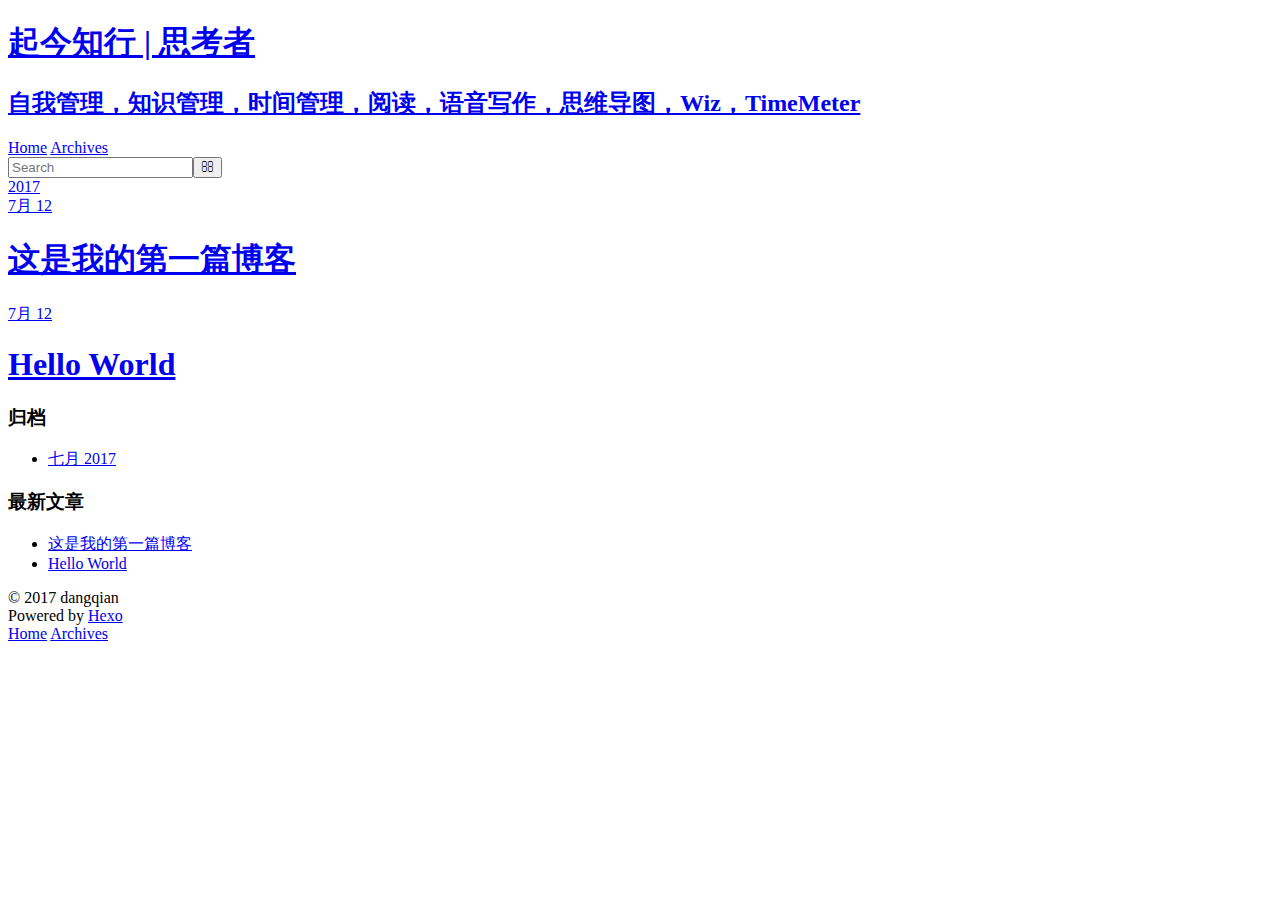
==== archives/index.html @ 44bcb5d8 "Site updated: 2017-07-12 21:27:58" ====
<!DOCTYPE html>
<html>
<head>
  <meta charset="utf-8">
  
  <title>归档 | 起今知行 | 思考者</title>
  <meta name="viewport" content="width=device-width, initial-scale=1, maximum-scale=1">
  <meta name="description" content="知识管理，时间管理，自我管理，阅读，语音写作，思维导图，Wiz，TimeMeter">
<meta property="og:type" content="website">
<meta property="og:title" content="起今知行 | 思考者">
<meta property="og:url" content="http://yoursite.com/archives/index.html">
<meta property="og:site_name" content="起今知行 | 思考者">
<meta property="og:description" content="知识管理，时间管理，自我管理，阅读，语音写作，思维导图，Wiz，TimeMeter">
<meta name="twitter:card" content="summary">
<meta name="twitter:title" content="起今知行 | 思考者">
<meta name="twitter:description" content="知识管理，时间管理，自我管理，阅读，语音写作，思维导图，Wiz，TimeMeter">
  
    <link rel="alternate" href="/atom.xml" title="起今知行 | 思考者" type="application/atom+xml">
  
  
    <link rel="icon" href="/favicon.png">
  
  
    <link href="//fonts.googleapis.com/css?family=Source+Code+Pro" rel="stylesheet" type="text/css">
  
  <link rel="stylesheet" href="/css/style.css">
  

</head>

<body>
  <div id="container">
    <div id="wrap">
      <header id="header">
  <div id="banner"></div>
  <div id="header-outer" class="outer">
    <div id="header-title" class="inner">
      <h1 id="logo-wrap">
        <a href="/" id="logo">起今知行 | 思考者</a>
      </h1>
      
        <h2 id="subtitle-wrap">
          <a href="/" id="subtitle">自我管理，知识管理，时间管理，阅读，语音写作，思维导图，Wiz，TimeMeter</a>
        </h2>
      
    </div>
    <div id="header-inner" class="inner">
      <nav id="main-nav">
        <a id="main-nav-toggle" class="nav-icon"></a>
        
          <a class="main-nav-link" href="/">Home</a>
        
          <a class="main-nav-link" href="/archives">Archives</a>
        
      </nav>
      <nav id="sub-nav">
        
          <a id="nav-rss-link" class="nav-icon" href="/atom.xml" title="RSS Feed"></a>
        
        <a id="nav-search-btn" class="nav-icon" title="搜索"></a>
      </nav>
      <div id="search-form-wrap">
        <form action="//google.com/search" method="get" accept-charset="UTF-8" class="search-form"><input type="search" name="q" class="search-form-input" placeholder="Search"><button type="submit" class="search-form-submit">&#xF002;</button><input type="hidden" name="sitesearch" value="http://yoursite.com"></form>
      </div>
    </div>
  </div>
</header>
      <div class="outer">
        <section id="main">
  
  
    
    
      
      
      <section class="archives-wrap">
        <div class="archive-year-wrap">
          <a href="/archives/2017" class="archive-year">2017</a>
        </div>
        <div class="archives">
    
    <article class="archive-article archive-type-post">
  <div class="archive-article-inner">
    <header class="archive-article-header">
      <a href="/2017/07/12/这是我的第一篇博客/" class="archive-article-date">
  <time datetime="2017-07-12T13:22:30.000Z" itemprop="datePublished">7月 12</time>
</a>
      
  
    <h1 itemprop="name">
      <a class="archive-article-title" href="/2017/07/12/这是我的第一篇博客/">这是我的第一篇博客</a>
    </h1>
  

    </header>
  </div>
</article>
  
    
    
    <article class="archive-article archive-type-post">
  <div class="archive-article-inner">
    <header class="archive-article-header">
      <a href="/2017/07/12/hello-world/" class="archive-article-date">
  <time datetime="2017-07-12T13:07:52.000Z" itemprop="datePublished">7月 12</time>
</a>
      
  
    <h1 itemprop="name">
      <a class="archive-article-title" href="/2017/07/12/hello-world/">Hello World</a>
    </h1>
  

    </header>
  </div>
</article>
  
  
    </div></section>
  

</section>
        
          <aside id="sidebar">
  
    

  
    

  
    
  
    
  <div class="widget-wrap">
    <h3 class="widget-title">归档</h3>
    <div class="widget">
      <ul class="archive-list"><li class="archive-list-item"><a class="archive-list-link" href="/archives/2017/07/">七月 2017</a></li></ul>
    </div>
  </div>


  
    
  <div class="widget-wrap">
    <h3 class="widget-title">最新文章</h3>
    <div class="widget">
      <ul>
        
          <li>
            <a href="/2017/07/12/这是我的第一篇博客/">这是我的第一篇博客</a>
          </li>
        
          <li>
            <a href="/2017/07/12/hello-world/">Hello World</a>
          </li>
        
      </ul>
    </div>
  </div>

  
</aside>
        
      </div>
      <footer id="footer">
  
  <div class="outer">
    <div id="footer-info" class="inner">
      &copy; 2017 dangqian<br>
      Powered by <a href="http://hexo.io/" target="_blank">Hexo</a>
    </div>
  </div>
</footer>
    </div>
    <nav id="mobile-nav">
  
    <a href="/" class="mobile-nav-link">Home</a>
  
    <a href="/archives" class="mobile-nav-link">Archives</a>
  
</nav>
    

<script src="//ajax.googleapis.com/ajax/libs/jquery/2.0.3/jquery.min.js"></script>


  <link rel="stylesheet" href="/fancybox/jquery.fancybox.css">
  <script src="/fancybox/jquery.fancybox.pack.js"></script>


<script src="/js/script.js"></script>

  </div>
</body>
</html>
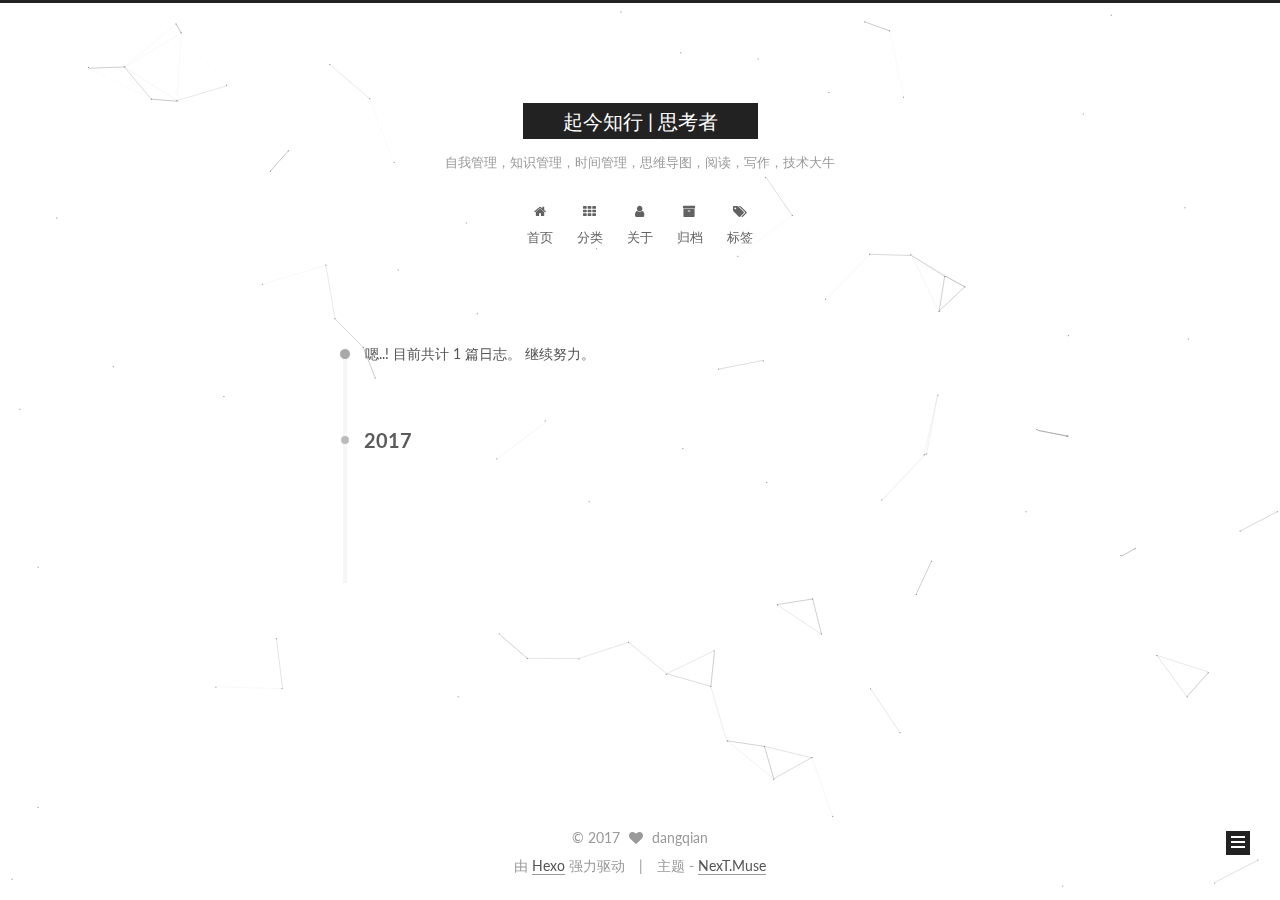
==== commit ce9cff45: "Site updated: 2017-07-12 22:59:02" ====
--- a/archives/index.html
+++ b/archives/index.html
@@ -1,196 +1,583 @@
-<!DOCTYPE html>
-<html>
+<!doctype html>
+
+
+
+  
+
+
+<html class="theme-next muse use-motion" lang="zh-Hans">
 <head>
-  <meta charset="utf-8">
-  
-  <title>归档 | 起今知行 | 思考者</title>
-  <meta name="viewport" content="width=device-width, initial-scale=1, maximum-scale=1">
-  <meta name="description" content="知识管理，时间管理，自我管理，阅读，语音写作，思维导图，Wiz，TimeMeter">
+  <meta charset="UTF-8"/>
+<meta http-equiv="X-UA-Compatible" content="IE=edge" />
+<meta name="viewport" content="width=device-width, initial-scale=1, maximum-scale=1"/>
+
+
+
+
+
+
+
+
+
+<meta http-equiv="Cache-Control" content="no-transform" />
+<meta http-equiv="Cache-Control" content="no-siteapp" />
+
+
+
+
+
+
+
+
+
+
+
+
+
+
+
+  
+  
+  <link href="/lib/fancybox/source/jquery.fancybox.css?v=2.1.5" rel="stylesheet" type="text/css" />
+
+
+
+
+  
+  
+  
+  
+
+  
+    
+    
+  
+
+  
+
+  
+
+  
+
+  
+
+  
+    
+    
+    <link href="//fonts.googleapis.com/css?family=Lato:300,300italic,400,400italic,700,700italic&subset=latin,latin-ext" rel="stylesheet" type="text/css">
+  
+
+
+
+
+
+
+<link href="/lib/font-awesome/css/font-awesome.min.css?v=4.6.2" rel="stylesheet" type="text/css" />
+
+<link href="/css/main.css?v=5.1.1" rel="stylesheet" type="text/css" />
+
+
+  <meta name="keywords" content="Hexo, NexT" />
+
+
+
+
+
+
+
+
+  <link rel="shortcut icon" type="image/x-icon" href="/favicon.ico?v=5.1.1" />
+
+
+
+
+
+
 <meta property="og:type" content="website">
 <meta property="og:title" content="起今知行 | 思考者">
 <meta property="og:url" content="http://yoursite.com/archives/index.html">
 <meta property="og:site_name" content="起今知行 | 思考者">
-<meta property="og:description" content="知识管理，时间管理，自我管理，阅读，语音写作，思维导图，Wiz，TimeMeter">
 <meta name="twitter:card" content="summary">
 <meta name="twitter:title" content="起今知行 | 思考者">
-<meta name="twitter:description" content="知识管理，时间管理，自我管理，阅读，语音写作，思维导图，Wiz，TimeMeter">
-  
-    <link rel="alternate" href="/atom.xml" title="起今知行 | 思考者" type="application/atom+xml">
-  
-  
-    <link rel="icon" href="/favicon.png">
-  
-  
-    <link href="//fonts.googleapis.com/css?family=Source+Code+Pro" rel="stylesheet" type="text/css">
-  
-  <link rel="stylesheet" href="/css/style.css">
-  
+
+
+
+<script type="text/javascript" id="hexo.configurations">
+  var NexT = window.NexT || {};
+  var CONFIG = {
+    root: '/',
+    scheme: 'Muse',
+    sidebar: {"position":"left","display":"hide","offset":12,"offset_float":0,"b2t":false,"scrollpercent":false,"onmobile":false},
+    fancybox: true,
+    motion: true,
+    duoshuo: {
+      userId: '0',
+      author: '博主'
+    },
+    algolia: {
+      applicationID: '',
+      apiKey: '',
+      indexName: '',
+      hits: {"per_page":10},
+      labels: {"input_placeholder":"Search for Posts","hits_empty":"We didn't find any results for the search: ${query}","hits_stats":"${hits} results found in ${time} ms"}
+    }
+  };
+</script>
+
+
+
+  <link rel="canonical" href="http://yoursite.com/archives/"/>
+
+
+
+
+
+  <title>归档 | 起今知行 | 思考者</title>
+  
+
+
+
+
+
+
+
+
+
+
+
+
+
 
 </head>
 
-<body>
-  <div id="container">
-    <div id="wrap">
-      <header id="header">
-  <div id="banner"></div>
-  <div id="header-outer" class="outer">
-    <div id="header-title" class="inner">
-      <h1 id="logo-wrap">
-        <a href="/" id="logo">起今知行 | 思考者</a>
-      </h1>
-      
-        <h2 id="subtitle-wrap">
-          <a href="/" id="subtitle">自我管理，知识管理，时间管理，阅读，语音写作，思维导图，Wiz，TimeMeter</a>
-        </h2>
-      
+<body itemscope itemtype="http://schema.org/WebPage" lang="zh-Hans">
+
+  
+  
+    
+  
+
+  <div class="container sidebar-position-left  page-archive  ">
+    <div class="headband"></div>
+
+    <header id="header" class="header" itemscope itemtype="http://schema.org/WPHeader">
+      <div class="header-inner"><div class="site-brand-wrapper">
+  <div class="site-meta ">
+    
+
+    <div class="custom-logo-site-title">
+      <a href="/"  class="brand" rel="start">
+        <span class="logo-line-before"><i></i></span>
+        <span class="site-title">起今知行 | 思考者</span>
+        <span class="logo-line-after"><i></i></span>
+      </a>
     </div>
-    <div id="header-inner" class="inner">
-      <nav id="main-nav">
-        <a id="main-nav-toggle" class="nav-icon"></a>
-        
-          <a class="main-nav-link" href="/">Home</a>
-        
-          <a class="main-nav-link" href="/archives">Archives</a>
-        
-      </nav>
-      <nav id="sub-nav">
-        
-          <a id="nav-rss-link" class="nav-icon" href="/atom.xml" title="RSS Feed"></a>
-        
-        <a id="nav-search-btn" class="nav-icon" title="搜索"></a>
-      </nav>
-      <div id="search-form-wrap">
-        <form action="//google.com/search" method="get" accept-charset="UTF-8" class="search-form"><input type="search" name="q" class="search-form-input" placeholder="Search"><button type="submit" class="search-form-submit">&#xF002;</button><input type="hidden" name="sitesearch" value="http://yoursite.com"></form>
+      
+        <p class="site-subtitle">自我管理，知识管理，时间管理，思维导图，阅读，写作，技术大牛</p>
+      
+  </div>
+
+  <div class="site-nav-toggle">
+    <button>
+      <span class="btn-bar"></span>
+      <span class="btn-bar"></span>
+      <span class="btn-bar"></span>
+    </button>
+  </div>
+</div>
+
+<nav class="site-nav">
+  
+
+  
+    <ul id="menu" class="menu">
+      
+        
+        <li class="menu-item menu-item-home">
+          <a href="/" rel="section">
+            
+              <i class="menu-item-icon fa fa-fw fa-home"></i> <br />
+            
+            首页
+          </a>
+        </li>
+      
+        
+        <li class="menu-item menu-item-categories">
+          <a href="/categories/" rel="section">
+            
+              <i class="menu-item-icon fa fa-fw fa-th"></i> <br />
+            
+            分类
+          </a>
+        </li>
+      
+        
+        <li class="menu-item menu-item-about">
+          <a href="/about/" rel="section">
+            
+              <i class="menu-item-icon fa fa-fw fa-user"></i> <br />
+            
+            关于
+          </a>
+        </li>
+      
+        
+        <li class="menu-item menu-item-archives">
+          <a href="/archives/" rel="section">
+            
+              <i class="menu-item-icon fa fa-fw fa-archive"></i> <br />
+            
+            归档
+          </a>
+        </li>
+      
+        
+        <li class="menu-item menu-item-tags">
+          <a href="/tags/" rel="section">
+            
+              <i class="menu-item-icon fa fa-fw fa-tags"></i> <br />
+            
+            标签
+          </a>
+        </li>
+      
+
+      
+    </ul>
+  
+
+  
+</nav>
+
+
+
+ </div>
+    </header>
+
+    <main id="main" class="main">
+      <div class="main-inner">
+        <div class="content-wrap">
+          <div id="content" class="content">
+            
+
+  <section id="posts" class="posts-collapse">
+    <span class="archive-move-on"></span>
+
+    <span class="archive-page-counter">
+      
+      
+      
+        
+      
+      嗯..! 目前共计 1 篇日志。 继续努力。
+    </span>
+
+    
+
+      
+      
+      
+
+      
+        
+        <div class="collection-title">
+          <h2 class="archive-year motion-element" id="archive-year-2017">2017</h2>
+        </div>
+      
+      
+
+      
+
+  <article class="post post-type-normal" itemscope itemtype="http://schema.org/Article">
+    <header class="post-header">
+
+      <h2 class="post-title">
+        
+            <a class="post-title-link" href="/2017/07/12/这是我的第一篇博客/" itemprop="url">
+              
+                <span itemprop="name">这是我的第一篇博客</span>
+              
+            </a>
+        
+      </h2>
+
+      <div class="post-meta">
+        <time class="post-time" itemprop="dateCreated"
+              datetime="2017-07-12T21:22:30+08:00"
+              content="2017-07-12" >
+          07-12
+        </time>
       </div>
+
+    </header>
+  </article>
+
+
+
+    
+
+  </section>
+
+  
+
+
+
+          </div>
+          
+
+
+          
+
+        </div>
+        
+          
+  
+  <div class="sidebar-toggle">
+    <div class="sidebar-toggle-line-wrap">
+      <span class="sidebar-toggle-line sidebar-toggle-line-first"></span>
+      <span class="sidebar-toggle-line sidebar-toggle-line-middle"></span>
+      <span class="sidebar-toggle-line sidebar-toggle-line-last"></span>
     </div>
   </div>
-</header>
-      <div class="outer">
-        <section id="main">
-  
-  
-    
-    
-      
-      
-      <section class="archives-wrap">
-        <div class="archive-year-wrap">
-          <a href="/archives/2017" class="archive-year">2017</a>
+
+  <aside id="sidebar" class="sidebar">
+    
+    <div class="sidebar-inner">
+
+      
+
+      
+
+      <section class="site-overview sidebar-panel sidebar-panel-active">
+        <div class="site-author motion-element" itemprop="author" itemscope itemtype="http://schema.org/Person">
+          <img class="site-author-image" itemprop="image"
+               src="/images/avatar.gif"
+               alt="dangqian" />
+          <p class="site-author-name" itemprop="name">dangqian</p>
+           
+              <p class="site-description motion-element" itemprop="description"></p>
+          
         </div>
-        <div class="archives">
-    
-    <article class="archive-article archive-type-post">
-  <div class="archive-article-inner">
-    <header class="archive-article-header">
-      <a href="/2017/07/12/这是我的第一篇博客/" class="archive-article-date">
-  <time datetime="2017-07-12T13:22:30.000Z" itemprop="datePublished">7月 12</time>
-</a>
-      
-  
-    <h1 itemprop="name">
-      <a class="archive-article-title" href="/2017/07/12/这是我的第一篇博客/">这是我的第一篇博客</a>
-    </h1>
-  
-
-    </header>
+        <nav class="site-state motion-element">
+
+          
+            <div class="site-state-item site-state-posts">
+              <a href="/archives/">
+                <span class="site-state-item-count">1</span>
+                <span class="site-state-item-name">日志</span>
+              </a>
+            </div>
+          
+
+          
+            
+            
+            <div class="site-state-item site-state-categories">
+              <a href="/categories/index.html">
+                <span class="site-state-item-count">1</span>
+                <span class="site-state-item-name">分类</span>
+              </a>
+            </div>
+          
+
+          
+
+        </nav>
+
+        
+
+        <div class="links-of-author motion-element">
+          
+        </div>
+
+        
+        
+
+        
+        
+
+        
+
+
+      </section>
+
+      
+
+      
+
+    </div>
+  </aside>
+
+
+        
+      </div>
+    </main>
+
+    <footer id="footer" class="footer">
+      <div class="footer-inner">
+        <div class="copyright" >
+  
+  &copy; 
+  <span itemprop="copyrightYear">2017</span>
+  <span class="with-love">
+    <i class="fa fa-heart"></i>
+  </span>
+  <span class="author" itemprop="copyrightHolder">dangqian</span>
+</div>
+
+
+<div class="powered-by">
+  由 <a class="theme-link" href="https://hexo.io">Hexo</a> 强力驱动
+</div>
+
+<div class="theme-info">
+  主题 -
+  <a class="theme-link" href="https://github.com/iissnan/hexo-theme-next">
+    NexT.Muse
+  </a>
+</div>
+
+
+        
+
+        
+      </div>
+    </footer>
+
+    
+      <div class="back-to-top">
+        <i class="fa fa-arrow-up"></i>
+        
+      </div>
+    
+
   </div>
-</article>
-  
-    
-    
-    <article class="archive-article archive-type-post">
-  <div class="archive-article-inner">
-    <header class="archive-article-header">
-      <a href="/2017/07/12/hello-world/" class="archive-article-date">
-  <time datetime="2017-07-12T13:07:52.000Z" itemprop="datePublished">7月 12</time>
-</a>
-      
-  
-    <h1 itemprop="name">
-      <a class="archive-article-title" href="/2017/07/12/hello-world/">Hello World</a>
-    </h1>
-  
-
-    </header>
-  </div>
-</article>
-  
-  
-    </div></section>
-  
-
-</section>
-        
-          <aside id="sidebar">
-  
-    
-
-  
-    
-
-  
-    
-  
-    
-  <div class="widget-wrap">
-    <h3 class="widget-title">归档</h3>
-    <div class="widget">
-      <ul class="archive-list"><li class="archive-list-item"><a class="archive-list-link" href="/archives/2017/07/">七月 2017</a></li></ul>
-    </div>
-  </div>
-
-
-  
-    
-  <div class="widget-wrap">
-    <h3 class="widget-title">最新文章</h3>
-    <div class="widget">
-      <ul>
-        
-          <li>
-            <a href="/2017/07/12/这是我的第一篇博客/">这是我的第一篇博客</a>
-          </li>
-        
-          <li>
-            <a href="/2017/07/12/hello-world/">Hello World</a>
-          </li>
-        
-      </ul>
-    </div>
-  </div>
-
-  
-</aside>
-        
-      </div>
-      <footer id="footer">
-  
-  <div class="outer">
-    <div id="footer-info" class="inner">
-      &copy; 2017 dangqian<br>
-      Powered by <a href="http://hexo.io/" target="_blank">Hexo</a>
-    </div>
-  </div>
-</footer>
-    </div>
-    <nav id="mobile-nav">
-  
-    <a href="/" class="mobile-nav-link">Home</a>
-  
-    <a href="/archives" class="mobile-nav-link">Archives</a>
-  
-</nav>
-    
-
-<script src="//ajax.googleapis.com/ajax/libs/jquery/2.0.3/jquery.min.js"></script>
-
-
-  <link rel="stylesheet" href="/fancybox/jquery.fancybox.css">
-  <script src="/fancybox/jquery.fancybox.pack.js"></script>
-
-
-<script src="/js/script.js"></script>
-
-  </div>
+
+  
+
+<script type="text/javascript">
+  if (Object.prototype.toString.call(window.Promise) !== '[object Function]') {
+    window.Promise = null;
+  }
+</script>
+
+
+
+
+
+
+
+
+
+  
+
+
+  
+
+
+
+
+
+
+
+
+
+
+
+  
+  <script type="text/javascript" src="/lib/jquery/index.js?v=2.1.3"></script>
+
+  
+  <script type="text/javascript" src="/lib/fastclick/lib/fastclick.min.js?v=1.0.6"></script>
+
+  
+  <script type="text/javascript" src="/lib/jquery_lazyload/jquery.lazyload.js?v=1.9.7"></script>
+
+  
+  <script type="text/javascript" src="/lib/velocity/velocity.min.js?v=1.2.1"></script>
+
+  
+  <script type="text/javascript" src="/lib/velocity/velocity.ui.min.js?v=1.2.1"></script>
+
+  
+  <script type="text/javascript" src="/lib/fancybox/source/jquery.fancybox.pack.js?v=2.1.5"></script>
+
+  
+  <script type="text/javascript" src="/lib/canvas-nest/canvas-nest.min.js"></script>
+
+
+  
+
+
+  <script type="text/javascript" src="/js/src/utils.js?v=5.1.1"></script>
+
+  <script type="text/javascript" src="/js/src/motion.js?v=5.1.1"></script>
+
+
+
+  
+  
+
+  
+  
+    <script type="text/javascript" id="motion.page.archive">
+      $('.archive-year').velocity('transition.slideLeftIn');
+    </script>
+  
+
+
+  
+
+
+  <script type="text/javascript" src="/js/src/bootstrap.js?v=5.1.1"></script>
+
+
+
+  
+
+
+  
+
+
+
+
+	
+
+
+
+
+
+  
+
+
+
+
+
+  
+
+
+
+
+
+
+  
+
+
+
+
+
+  
+
+  
+
+  
+
+  
+
+  
+
+  
+
 </body>
-</html>+</html>
--- a/css/main.css
+++ b/css/main.css
@@ -0,0 +1,2518 @@
+/* normalize.css v3.0.2 | MIT License | git.io/normalize */
+html {
+  font-family: sans-serif; /* 1 */
+  -ms-text-size-adjust: 100%; /* 2 */
+  -webkit-text-size-adjust: 100%; /* 2 */
+}
+body {
+  margin: 0;
+}
+article,
+aside,
+details,
+figcaption,
+figure,
+footer,
+header,
+hgroup,
+main,
+menu,
+nav,
+section,
+summary {
+  display: block;
+}
+audio,
+canvas,
+progress,
+video {
+  display: inline-block; /* 1 */
+  vertical-align: baseline; /* 2 */
+}
+audio:not([controls]) {
+  display: none;
+  height: 0;
+}
+[hidden],
+template {
+  display: none;
+}
+a {
+  background-color: transparent;
+}
+a:active,
+a:hover {
+  outline: 0;
+}
+abbr[title] {
+  border-bottom: 1px dotted;
+}
+b,
+strong {
+  font-weight: bold;
+}
+dfn {
+  font-style: italic;
+}
+h1 {
+  font-size: 2em;
+  margin: 0.67em 0;
+}
+mark {
+  background: #ff0;
+  color: #000;
+}
+small {
+  font-size: 80%;
+}
+sub,
+sup {
+  font-size: 75%;
+  line-height: 0;
+  position: relative;
+  vertical-align: baseline;
+}
+sup {
+  top: -0.5em;
+}
+sub {
+  bottom: -0.25em;
+}
+img {
+  border: 0;
+}
+svg:not(:root) {
+  overflow: hidden;
+}
+figure {
+  margin: 1em 40px;
+}
+hr {
+  -moz-box-sizing: content-box;
+  box-sizing: content-box;
+  height: 0;
+}
+pre {
+  overflow: auto;
+}
+code,
+kbd,
+pre,
+samp {
+  font-family: monospace, monospace;
+  font-size: 1em;
+}
+button,
+input,
+optgroup,
+select,
+textarea {
+  color: inherit; /* 1 */
+  font: inherit; /* 2 */
+  margin: 0; /* 3 */
+}
+button {
+  overflow: visible;
+}
+button,
+select {
+  text-transform: none;
+}
+button,
+html input[type="button"],
+input[type="reset"],
+input[type="submit"] {
+  -webkit-appearance: button; /* 2 */
+  cursor: pointer; /* 3 */
+}
+button[disabled],
+html input[disabled] {
+  cursor: default;
+}
+button::-moz-focus-inner,
+input::-moz-focus-inner {
+  border: 0;
+  padding: 0;
+}
+input {
+  line-height: normal;
+}
+input[type="checkbox"],
+input[type="radio"] {
+  box-sizing: border-box; /* 1 */
+  padding: 0; /* 2 */
+}
+input[type="number"]::-webkit-inner-spin-button,
+input[type="number"]::-webkit-outer-spin-button {
+  height: auto;
+}
+input[type="search"] {
+  -webkit-appearance: textfield; /* 1 */
+  -moz-box-sizing: content-box;
+  -webkit-box-sizing: content-box; /* 2 */
+  box-sizing: content-box;
+}
+input[type="search"]::-webkit-search-cancel-button,
+input[type="search"]::-webkit-search-decoration {
+  -webkit-appearance: none;
+}
+fieldset {
+  border: 1px solid #c0c0c0;
+  margin: 0 2px;
+  padding: 0.35em 0.625em 0.75em;
+}
+legend {
+  border: 0; /* 1 */
+  padding: 0; /* 2 */
+}
+textarea {
+  overflow: auto;
+}
+optgroup {
+  font-weight: bold;
+}
+table {
+  border-collapse: collapse;
+  border-spacing: 0;
+}
+td,
+th {
+  padding: 0;
+}
+::selection {
+  background: #262a30;
+  color: #fff;
+}
+body {
+  position: relative;
+  font-family: 'Lato', "PingFang SC", "Microsoft YaHei", sans-serif;
+  font-size: 14px;
+  line-height: 2;
+  color: #555;
+  background: #fff;
+}
+@media (max-width: 767px) {
+  body {
+    padding-right: 0 !important;
+  }
+}
+@media (min-width: 768px) and (max-width: 991px) {
+  body {
+    padding-right: 0 !important;
+  }
+}
+@media (min-width: 1600px) {
+  body {
+    font-size: 16px;
+  }
+}
+h1,
+h2,
+h3,
+h4,
+h5,
+h6 {
+  margin: 0;
+  padding: 0;
+  font-weight: bold;
+  line-height: 1.5;
+  font-family: 'Lato', "PingFang SC", "Microsoft YaHei", sans-serif;
+}
+h2,
+h3,
+h4,
+h5,
+h6 {
+  margin: 20px 0 15px;
+}
+h1 {
+  font-size: 22px;
+}
+@media (max-width: 767px) {
+  h1 {
+    font-size: 18px;
+  }
+}
+h2 {
+  font-size: 20px;
+}
+@media (max-width: 767px) {
+  h2 {
+    font-size: 16px;
+  }
+}
+h3 {
+  font-size: 18px;
+}
+@media (max-width: 767px) {
+  h3 {
+    font-size: 14px;
+  }
+}
+h4 {
+  font-size: 16px;
+}
+@media (max-width: 767px) {
+  h4 {
+    font-size: 12px;
+  }
+}
+h5 {
+  font-size: 14px;
+}
+@media (max-width: 767px) {
+  h5 {
+    font-size: 10px;
+  }
+}
+h6 {
+  font-size: 12px;
+}
+@media (max-width: 767px) {
+  h6 {
+    font-size: 8px;
+  }
+}
+p {
+  margin: 0 0 25px 0;
+}
+a {
+  color: #555;
+  text-decoration: none;
+  border-bottom: 1px solid #999;
+  word-wrap: break-word;
+}
+a:hover {
+  color: #222;
+  border-bottom-color: #222;
+}
+blockquote {
+  margin: 0;
+  padding: 0;
+}
+img {
+  display: block;
+  margin: auto;
+  max-width: 100%;
+  height: auto;
+}
+hr {
+  margin: 40px 0;
+  height: 3px;
+  border: none;
+  background-color: #ddd;
+  background-image: repeating-linear-gradient(-45deg, #fff, #fff 4px, transparent 4px, transparent 8px);
+}
+blockquote {
+  padding: 0 15px;
+  color: #666;
+  border-left: 4px solid #ddd;
+}
+blockquote cite::before {
+  content: "-";
+  padding: 0 5px;
+}
+dt {
+  font-weight: 700;
+}
+dd {
+  margin: 0;
+  padding: 0;
+}
+.text-left {
+  text-align: left;
+}
+.text-center {
+  text-align: center;
+}
+.text-right {
+  text-align: right;
+}
+.text-justify {
+  text-align: justify;
+}
+.text-nowrap {
+  white-space: nowrap;
+}
+.text-lowercase {
+  text-transform: lowercase;
+}
+.text-uppercase {
+  text-transform: uppercase;
+}
+.text-capitalize {
+  text-transform: capitalize;
+}
+.center-block {
+  display: block;
+  margin-left: auto;
+  margin-right: auto;
+}
+.clearfix:before,
+.clearfix:after {
+  content: " ";
+  display: table;
+}
+.clearfix:after {
+  clear: both;
+}
+.pullquote {
+  width: 45%;
+}
+.pullquote.left {
+  float: left;
+  margin-left: 5px;
+  margin-right: 10px;
+}
+.pullquote.right {
+  float: right;
+  margin-left: 10px;
+  margin-right: 5px;
+}
+.affix.affix.affix {
+  position: fixed;
+}
+.translation {
+  margin-top: -20px;
+  font-size: 14px;
+  color: #999;
+}
+.scrollbar-measure {
+  width: 100px;
+  height: 100px;
+  overflow: scroll;
+  position: absolute;
+  top: -9999px;
+}
+.use-motion .motion-element {
+  opacity: 0;
+}
+table {
+  margin: 20px 0;
+  width: 100%;
+  border-collapse: collapse;
+  border-spacing: 0;
+  border: 1px solid #ddd;
+  font-size: 14px;
+  table-layout: fixed;
+  word-wrap: break-all;
+}
+table>tbody>tr:nth-of-type(odd) {
+  background-color: #f9f9f9;
+}
+table>tbody>tr:hover {
+  background-color: #f5f5f5;
+}
+caption,
+th,
+td {
+  padding: 8px;
+  text-align: left;
+  vertical-align: middle;
+  font-weight: normal;
+}
+th,
+td {
+  border-bottom: 3px solid #ddd;
+  border-right: 1px solid #eee;
+}
+th {
+  padding-bottom: 10px;
+  font-weight: 700;
+}
+td {
+  border-bottom-width: 1px;
+}
+html,
+body {
+  height: 100%;
+}
+.container {
+  position: relative;
+  min-height: 100%;
+}
+.header-inner {
+  margin: 0 auto;
+  padding: 100px 0 70px;
+  width: 700px;
+}
+@media (min-width: 1600px) {
+  .container .header-inner {
+    width: 900px;
+  }
+}
+.main {
+  padding-bottom: 150px;
+}
+.main-inner {
+  margin: 0 auto;
+  width: 700px;
+}
+@media (min-width: 1600px) {
+  .container .main-inner {
+    width: 900px;
+  }
+}
+.footer {
+  position: absolute;
+  left: 0;
+  bottom: 0;
+  width: 100%;
+  min-height: 50px;
+}
+.footer-inner {
+  box-sizing: border-box;
+  margin: 20px auto;
+  width: 700px;
+}
+@media (min-width: 1600px) {
+  .container .footer-inner {
+    width: 900px;
+  }
+}
+pre,
+.highlight {
+  overflow: auto;
+  margin: 20px 0;
+  padding: 0;
+  font-size: 13px;
+  color: #4d4d4c;
+  background: #f7f7f7;
+  line-height: 1.6;
+}
+pre,
+code {
+  font-family: consolas, Menlo, "PingFang SC", "Microsoft YaHei", monospace;
+}
+code {
+  padding: 2px 4px;
+  word-wrap: break-word;
+  color: #555;
+  background: #eee;
+  border-radius: 3px;
+  font-size: 13px;
+}
+pre code {
+  padding: 0;
+  color: #4d4d4c;
+  background: none;
+  text-shadow: none;
+}
+.highlight {
+  border-radius: 1px;
+}
+.highlight pre {
+  border: none;
+  margin: 0;
+  padding: 10px 0;
+}
+.highlight table {
+  margin: 0;
+  width: auto;
+  border: none;
+}
+.highlight td {
+  border: none;
+  padding: 0;
+}
+.highlight figcaption {
+  font-size: 1em;
+  color: #4d4d4c;
+  line-height: 1em;
+  margin-bottom: 1em;
+}
+.highlight figcaption:before,
+.highlight figcaption:after {
+  content: " ";
+  display: table;
+}
+.highlight figcaption:after {
+  clear: both;
+}
+.highlight figcaption a {
+  float: right;
+  color: #4d4d4c;
+}
+.highlight figcaption a:hover {
+  border-bottom-color: #4d4d4c;
+}
+.highlight .gutter pre {
+  padding-left: 10px;
+  padding-right: 10px;
+  color: #869194;
+  text-align: right;
+  background-color: #eff2f3;
+}
+.highlight .code pre {
+  width: 100%;
+  padding-left: 10px;
+  padding-right: 10px;
+  background-color: #f7f7f7;
+}
+.highlight .line {
+  height: 20px;
+}
+.gutter {
+  -webkit-user-select: none;
+  -moz-user-select: none;
+  -ms-user-select: none;
+  user-select: none;
+}
+.gist table {
+  width: auto;
+}
+.gist table td {
+  border: none;
+}
+pre .deletion {
+  background: #fdd;
+}
+pre .addition {
+  background: #dfd;
+}
+pre .meta {
+  color: #8959a8;
+}
+pre .comment {
+  color: #8e908c;
+}
+pre .variable,
+pre .attribute,
+pre .tag,
+pre .regexp,
+pre .ruby .constant,
+pre .xml .tag .title,
+pre .xml .pi,
+pre .xml .doctype,
+pre .html .doctype,
+pre .css .id,
+pre .css .class,
+pre .css .pseudo {
+  color: #c82829;
+}
+pre .number,
+pre .preprocessor,
+pre .built_in,
+pre .literal,
+pre .params,
+pre .constant,
+pre .command {
+  color: #f5871f;
+}
+pre .ruby .class .title,
+pre .css .rules .attribute,
+pre .string,
+pre .value,
+pre .inheritance,
+pre .header,
+pre .ruby .symbol,
+pre .xml .cdata,
+pre .special,
+pre .number,
+pre .formula {
+  color: #718c00;
+}
+pre .title,
+pre .css .hexcolor {
+  color: #3e999f;
+}
+pre .function,
+pre .python .decorator,
+pre .python .title,
+pre .ruby .function .title,
+pre .ruby .title .keyword,
+pre .perl .sub,
+pre .javascript .title,
+pre .coffeescript .title {
+  color: #4271ae;
+}
+pre .keyword,
+pre .javascript .function {
+  color: #8959a8;
+}
+.full-image.full-image.full-image {
+  border: none;
+  max-width: 100%;
+  width: auto;
+  margin: 20px auto;
+}
+@media (min-width: 992px) {
+  .full-image.full-image.full-image {
+    max-width: none;
+    width: 110%;
+    margin: 25px -5%;
+  }
+}
+.blockquote-center,
+.page-home .post-type-quote blockquote,
+.page-post-detail .post-type-quote blockquote {
+  position: relative;
+  margin: 40px 0;
+  padding: 0;
+  border-left: none;
+  text-align: center;
+}
+.blockquote-center::before,
+.page-home .post-type-quote blockquote::before,
+.page-post-detail .post-type-quote blockquote::before,
+.blockquote-center::after,
+.page-home .post-type-quote blockquote::after,
+.page-post-detail .post-type-quote blockquote::after {
+  position: absolute;
+  content: ' ';
+  display: block;
+  width: 100%;
+  height: 24px;
+  opacity: 0.2;
+  background-repeat: no-repeat;
+  background-position: 0 -6px;
+  background-size: 22px 22px;
+}
+.blockquote-center::before,
+.page-home .post-type-quote blockquote::before,
+.page-post-detail .post-type-quote blockquote::before {
+  top: -20px;
+  background-image: url("../images/quote-l.svg");
+  border-top: 1px solid #ccc;
+}
+.blockquote-center::after,
+.page-home .post-type-quote blockquote::after,
+.page-post-detail .post-type-quote blockquote::after {
+  bottom: -20px;
+  background-image: url("../images/quote-r.svg");
+  border-bottom: 1px solid #ccc;
+  background-position: 100% 8px;
+}
+.blockquote-center p,
+.page-home .post-type-quote blockquote p,
+.page-post-detail .post-type-quote blockquote p,
+.blockquote-center div,
+.page-home .post-type-quote blockquote div,
+.page-post-detail .post-type-quote blockquote div {
+  text-align: center;
+}
+.post .post-body .group-picture img {
+  box-sizing: border-box;
+  padding: 0 3px;
+  border: none;
+}
+.post .group-picture-row {
+  overflow: hidden;
+  margin-top: 6px;
+}
+.post .group-picture-row:first-child {
+  margin-top: 0;
+}
+.post .group-picture-column {
+  float: left;
+}
+.page-post-detail .post-body .group-picture-column {
+  float: none;
+  margin-top: 10px;
+  width: auto !important;
+}
+.page-post-detail .post-body .group-picture-column img {
+  margin: 0 auto;
+}
+.page-archive .group-picture-container {
+  overflow: hidden;
+}
+.page-archive .group-picture-row {
+  float: left;
+}
+.page-archive .group-picture-row:first-child {
+  margin-top: 6px;
+}
+.page-archive .group-picture-column {
+  max-width: 150px;
+  max-height: 150px;
+}
+.note {
+  padding: 20px;
+  margin: 20px 0;
+  border: 1px solid #eee;
+  border-left-width: 5px;
+  border-radius: 3px;
+}
+.note h2,
+.note h3,
+.note h4,
+.note h5,
+.note h6 {
+  margin-top: 0;
+  margin-bottom: 5px;
+  padding-top: 0 !important;
+}
+.note p:last-child {
+  margin-bottom: 0;
+}
+.note code {
+  border-radius: 3px;
+}
+.note+.note {
+  margin-top: -5px;
+}
+.default {
+  border-left-color: #777;
+}
+.default h2,
+.default h3,
+.default h4,
+.default h5,
+.default h6 {
+  color: #777;
+}
+.primary {
+  border-left-color: #428bca;
+}
+.primary h2,
+.primary h3,
+.primary h4,
+.primary h5,
+.primary h6 {
+  color: #428bca;
+}
+.success {
+  border-left-color: #5cb85c;
+}
+.success h2,
+.success h3,
+.success h4,
+.success h5,
+.success h6 {
+  color: #5cb85c;
+}
+.danger {
+  border-left-color: #d9534f;
+}
+.danger h2,
+.danger h3,
+.danger h4,
+.danger h5,
+.danger h6 {
+  color: #d9534f;
+}
+.warning {
+  border-left-color: #f0ad4e;
+}
+.warning h2,
+.warning h3,
+.warning h4,
+.warning h5,
+.warning h6 {
+  color: #f0ad4e;
+}
+.info {
+  border-left-color: #5bc0de;
+}
+.info h2,
+.info h3,
+.info h4,
+.info h5,
+.info h6 {
+  color: #5bc0de;
+}
+.btn {
+  display: inline-block;
+  padding: 0 20px;
+  font-size: 14px;
+  color: #fff;
+  background: #222;
+  border: 2px solid #222;
+  text-decoration: none;
+  border-radius: 0;
+  transition-property: background-color;
+  transition-duration: 0.2s;
+  transition-timing-function: ease-in-out;
+  transition-delay: 0s;
+}
+.btn:hover,
+.post-button .btn:hover {
+  border-color: #222;
+  color: #222;
+  background: #fff;
+}
+.btn-bar {
+  display: block;
+  width: 22px;
+  height: 2px;
+  background: #555;
+  border-radius: 1px;
+}
+.btn-bar+.btn-bar {
+  margin-top: 4px;
+}
+.pagination {
+  margin: 120px 0 40px;
+  text-align: center;
+  border-top: 1px solid #eee;
+}
+.page-number-basic,
+.pagination .prev,
+.pagination .next,
+.pagination .page-number,
+.pagination .space {
+  display: inline-block;
+  position: relative;
+  top: -1px;
+  margin: 0 10px;
+  padding: 0 10px;
+  line-height: 30px;
+}
+@media (max-width: 767px) {
+  .page-number-basic,
+  .pagination .prev,
+  .pagination .next,
+  .pagination .page-number,
+  .pagination .space {
+    margin: 0 5px;
+  }
+}
+.pagination .prev,
+.pagination .next,
+.pagination .page-number {
+  border-bottom: 0;
+  border-top: 1px solid #eee;
+  transition-property: border-color;
+  transition-duration: 0.2s;
+  transition-timing-function: ease-in-out;
+  transition-delay: 0s;
+}
+.pagination .prev:hover,
+.pagination .next:hover,
+.pagination .page-number:hover {
+  border-top-color: #222;
+}
+.pagination .space {
+  padding: 0;
+  margin: 0;
+}
+.pagination .prev {
+  margin-left: 0;
+}
+.pagination .next {
+  margin-right: 0;
+}
+.pagination .page-number.current {
+  color: #fff;
+  background: #ccc;
+  border-top-color: #ccc;
+}
+@media (max-width: 767px) {
+  .pagination {
+    border-top: none;
+  }
+  .pagination .prev,
+  .pagination .next,
+  .pagination .page-number {
+    margin-bottom: 10px;
+    border-top: 0;
+    border-bottom: 1px solid #eee;
+  }
+  .pagination .prev:hover,
+  .pagination .next:hover,
+  .pagination .page-number:hover {
+    border-bottom-color: #222;
+  }
+}
+.comments {
+  margin: 60px 20px 0;
+}
+.tag-cloud {
+  text-align: center;
+}
+.tag-cloud a {
+  display: inline-block;
+  margin: 10px;
+}
+.back-to-top {
+  box-sizing: border-box;
+  position: fixed;
+  bottom: -100px;
+  right: 30px;
+  z-index: 1050;
+  padding: 0 6px;
+  width: 24px;
+  background: #222;
+  font-size: 12px;
+  opacity: 1;
+  color: #fff;
+  cursor: pointer;
+  text-align: center;
+  -webkit-transform: translateZ(0);
+  transition-property: bottom;
+  transition-duration: 0.2s;
+  transition-timing-function: ease-in-out;
+  transition-delay: 0s;
+}
+@media (min-width: 768px) and (max-width: 991px) {
+  .back-to-top {
+    display: none !important;
+  }
+}
+@media (max-width: 767px) {
+  .back-to-top {
+    display: none !important;
+  }
+}
+.back-to-top.back-to-top-on {
+  bottom: 19px;
+}
+.header {
+  background: transparent;
+}
+.header-inner {
+  position: relative;
+}
+.headband {
+  height: 3px;
+  background: #222;
+}
+.site-meta {
+  margin: 0;
+  text-align: center;
+}
+@media (max-width: 767px) {
+  .site-meta {
+    text-align: center;
+  }
+}
+.brand {
+  position: relative;
+  display: inline-block;
+  padding: 0 40px;
+  color: #fff;
+  background: #222;
+  border-bottom: none;
+}
+.brand:hover {
+  color: #fff;
+}
+.logo {
+  display: inline-block;
+  margin-right: 5px;
+  line-height: 36px;
+  vertical-align: top;
+}
+.site-title {
+  display: inline-block;
+  vertical-align: top;
+  line-height: 36px;
+  font-size: 20px;
+  font-weight: normal;
+  font-family: 'Lato', "PingFang SC", "Microsoft YaHei", sans-serif;
+}
+.site-subtitle {
+  margin-top: 10px;
+  font-size: 13px;
+  color: #999;
+}
+.use-motion .brand {
+  opacity: 0;
+}
+.use-motion .logo,
+.use-motion .site-title,
+.use-motion .site-subtitle {
+  opacity: 0;
+  position: relative;
+  top: -10px;
+}
+.site-nav-toggle {
+  display: none;
+  position: absolute;
+  top: 10px;
+  left: 10px;
+}
+@media (max-width: 767px) {
+  .site-nav-toggle {
+    display: block;
+  }
+}
+.site-nav-toggle button {
+  margin-top: 2px;
+  padding: 9px 10px;
+  background: transparent;
+  border: none;
+}
+@media (max-width: 767px) {
+  .site-nav {
+    display: none;
+    margin: 0 -10px;
+    padding: 0 10px;
+    clear: both;
+    border-top: 1px solid #ddd;
+  }
+}
+@media (min-width: 768px) and (max-width: 991px) {
+  .site-nav {
+    display: block !important;
+  }
+}
+@media (min-width: 992px) {
+  .site-nav {
+    display: block !important;
+  }
+}
+.menu {
+  margin-top: 20px;
+  padding-left: 0;
+  text-align: center;
+}
+.menu .menu-item {
+  display: inline-block;
+  margin: 0 10px;
+  list-style: none;
+}
+@media screen and (max-width: 767px) {
+  .menu .menu-item {
+    margin-top: 10px;
+  }
+}
+.menu .menu-item a {
+  display: block;
+  font-size: 13px;
+  line-height: inherit;
+  border-bottom: 1px solid transparent;
+  transition-property: border-color;
+  transition-duration: 0.2s;
+  transition-timing-function: ease-in-out;
+  transition-delay: 0s;
+}
+.menu .menu-item a:hover {
+  border-bottom-color: #222;
+}
+.menu .menu-item .fa {
+  margin-right: 5px;
+}
+.use-motion .menu-item {
+  opacity: 0;
+}
+.post-body {
+  font-family: 'Lato', "PingFang SC", "Microsoft YaHei", sans-serif;
+}
+@media (max-width: 767px) {
+  .post-body {
+    word-break: break-word;
+  }
+}
+.post-body .fancybox img {
+  display: block !important;
+  margin: 0 auto;
+  cursor: pointer;
+  cursor: zoom-in;
+  cursor: -webkit-zoom-in;
+}
+.post-body .image-caption,
+.post-body .figure .caption {
+  margin: 10px auto 15px;
+  text-align: center;
+  font-size: 14px;
+  color: #999;
+  font-weight: bold;
+  line-height: 1;
+}
+.post-sticky-flag {
+  display: inline-block;
+  font-size: 16px;
+  -ms-transform: rotate(30deg);
+  -webkit-transform: rotate(30deg);
+  -moz-transform: rotate(30deg);
+  -ms-transform: rotate(30deg);
+  -o-transform: rotate(30deg);
+  transform: rotate(30deg);
+}
+.posts-expand {
+  padding-top: 40px;
+}
+@media (max-width: 767px) {
+  .posts-expand {
+    margin: 0 20px;
+  }
+  .post-body pre {
+    padding: 10px;
+  }
+  .post-body pre .gutter pre {
+    padding-right: 10px;
+  }
+  .post-body .highlight {
+    margin-left: 0px;
+    margin-right: 0px;
+    padding: 0;
+  }
+  .post-body .highlight .gutter pre {
+    padding-right: 10px;
+  }
+}
+@media (min-width: 992px) {
+  .posts-expand .post-body {
+    text-align: justify;
+  }
+}
+.posts-expand .post-body h2,
+.posts-expand .post-body h3,
+.posts-expand .post-body h4,
+.posts-expand .post-body h5,
+.posts-expand .post-body h6 {
+  padding-top: 10px;
+}
+.posts-expand .post-body h2 .header-anchor,
+.posts-expand .post-body h3 .header-anchor,
+.posts-expand .post-body h4 .header-anchor,
+.posts-expand .post-body h5 .header-anchor,
+.posts-expand .post-body h6 .header-anchor {
+  float: right;
+  margin-left: 10px;
+  color: #ccc;
+  border-bottom-style: none;
+  visibility: hidden;
+}
+.posts-expand .post-body h2 .header-anchor:hover,
+.posts-expand .post-body h3 .header-anchor:hover,
+.posts-expand .post-body h4 .header-anchor:hover,
+.posts-expand .post-body h5 .header-anchor:hover,
+.posts-expand .post-body h6 .header-anchor:hover {
+  color: inherit;
+}
+.posts-expand .post-body h2:hover .header-anchor,
+.posts-expand .post-body h3:hover .header-anchor,
+.posts-expand .post-body h4:hover .header-anchor,
+.posts-expand .post-body h5:hover .header-anchor,
+.posts-expand .post-body h6:hover .header-anchor {
+  visibility: visible;
+}
+.posts-expand .post-body ul li {
+  list-style: circle;
+}
+.posts-expand .post-body img {
+  box-sizing: border-box;
+  margin: auto;
+  padding: 3px;
+  border: 1px solid #ddd;
+}
+.posts-expand .fancybox img {
+  margin: 0 auto;
+}
+@media (max-width: 767px) {
+  .posts-collapse {
+    margin: 0 20px;
+  }
+  .posts-collapse .post-title,
+  .posts-collapse .post-meta {
+    display: block;
+    width: auto;
+    text-align: left;
+  }
+}
+.posts-collapse {
+  position: relative;
+  z-index: 1010;
+  margin-left: 55px;
+}
+.posts-collapse::after {
+  content: " ";
+  position: absolute;
+  top: 20px;
+  left: 0;
+  margin-left: -2px;
+  width: 4px;
+  height: 100%;
+  background: #f5f5f5;
+  z-index: -1;
+}
+@media (max-width: 767px) {
+  .posts-collapse {
+    margin: 0 20px;
+  }
+}
+.posts-collapse .collection-title {
+  position: relative;
+  margin: 60px 0;
+}
+.posts-collapse .collection-title h1,
+.posts-collapse .collection-title h2 {
+  margin-left: 20px;
+}
+.posts-collapse .collection-title small {
+  color: #bbb;
+  margin-left: 5px;
+}
+.posts-collapse .collection-title::before {
+  content: " ";
+  position: absolute;
+  left: 0;
+  top: 50%;
+  margin-left: -4px;
+  margin-top: -4px;
+  width: 8px;
+  height: 8px;
+  background: #bbb;
+  border-radius: 50%;
+}
+.posts-collapse .post {
+  margin: 30px 0;
+}
+.posts-collapse .post-header {
+  position: relative;
+  transition-duration: 0.2s;
+  transition-timing-function: ease-in-out;
+  transition-delay: 0s;
+  transition-property: border;
+  border-bottom: 1px dashed #ccc;
+}
+.posts-collapse .post-header::before {
+  content: " ";
+  position: absolute;
+  left: 0;
+  top: 12px;
+  width: 6px;
+  height: 6px;
+  margin-left: -4px;
+  background: #bbb;
+  border-radius: 50%;
+  border: 1px solid #fff;
+  transition-duration: 0.2s;
+  transition-timing-function: ease-in-out;
+  transition-delay: 0s;
+  transition-property: background;
+}
+.posts-collapse .post-header:hover {
+  border-bottom-color: #666;
+}
+.posts-collapse .post-header:hover::before {
+  background: #222;
+}
+.posts-collapse .post-meta {
+  position: absolute;
+  font-size: 12px;
+  left: 20px;
+  top: 5px;
+}
+.posts-collapse .post-comments-count {
+  display: none;
+}
+.posts-collapse .post-title {
+  margin-left: 60px;
+  font-size: 16px;
+  font-weight: normal;
+  line-height: inherit;
+}
+.posts-collapse .post-title::after {
+  margin-left: 3px;
+  opacity: 0.6;
+}
+.posts-collapse .post-title a {
+  color: #666;
+  border-bottom: none;
+}
+.page-home .post-type-quote .post-header,
+.page-post-detail .post-type-quote .post-header,
+.page-home .post-type-quote .post-tags,
+.page-post-detail .post-type-quote .post-tags {
+  display: none;
+}
+.posts-expand .post-title {
+  font-size: 26px;
+  text-align: center;
+  word-break: break-word;
+  font-weight: 400;
+}
+@media (max-width: 767px) {
+  .posts-expand .post-title {
+    font-size: 22px;
+  }
+}
+.posts-expand .post-title-link {
+  display: inline-block;
+  position: relative;
+  color: #555;
+  border-bottom: none;
+  line-height: 1.2;
+  vertical-align: top;
+}
+.posts-expand .post-title-link::before {
+  content: "";
+  position: absolute;
+  width: 100%;
+  height: 2px;
+  bottom: 0;
+  left: 0;
+  background-color: #000;
+  visibility: hidden;
+  -webkit-transform: scaleX(0);
+  -moz-transform: scaleX(0);
+  -ms-transform: scaleX(0);
+  -o-transform: scaleX(0);
+  transform: scaleX(0);
+  transition-duration: 0.2s;
+  transition-timing-function: ease-in-out;
+  transition-delay: 0s;
+}
+.posts-expand .post-title-link:hover::before {
+  visibility: visible;
+  -webkit-transform: scaleX(1);
+  -moz-transform: scaleX(1);
+  -ms-transform: scaleX(1);
+  -o-transform: scaleX(1);
+  transform: scaleX(1);
+}
+.posts-expand .post-title-link .fa {
+  font-size: 16px;
+}
+.posts-expand .post-meta {
+  margin: 3px 0 60px 0;
+  color: #999;
+  font-family: 'Lato', "PingFang SC", "Microsoft YaHei", sans-serif;
+  font-size: 12px;
+  text-align: center;
+}
+.posts-expand .post-meta .post-category-list {
+  display: inline-block;
+  margin: 0;
+  padding: 3px;
+}
+.posts-expand .post-meta .post-category-list-link {
+  color: #999;
+}
+.posts-expand .post-meta .post-description {
+  font-size: 14px;
+  margin-top: 2px;
+}
+.post-wordcount {
+  display: inline-block;
+}
+.post-meta-divider {
+  margin: 0 0.5em;
+}
+.post-meta-item-icon {
+  margin-right: 3px;
+}
+@media (min-width: 768px) and (max-width: 991px) {
+  .post-meta-item-icon {
+    display: inline-block;
+  }
+}
+@media (max-width: 767px) {
+  .post-meta-item-icon {
+    display: inline-block;
+  }
+}
+@media (min-width: 768px) and (max-width: 991px) {
+  .post-meta-item-text {
+    display: none;
+  }
+}
+@media (max-width: 767px) {
+  .post-meta-item-text {
+    display: none;
+  }
+}
+@media (max-width: 767px) {
+  .posts-expand .post-comments-count {
+    display: none;
+  }
+}
+.post-button {
+  margin-top: 50px;
+}
+.post-button .btn {
+  color: #fff;
+  font-size: 14px;
+  background: #222;
+  border-radius: 0;
+  line-height: 2;
+  margin: 0 4px 8px 4px;
+}
+.post-button .fa-fw {
+  width: 1.285714285714286em;
+  text-align: left;
+}
+.posts-expand .post-tags {
+  margin-top: 40px;
+  text-align: center;
+}
+.posts-expand .post-tags a {
+  display: inline-block;
+  margin-right: 10px;
+  font-size: 13px;
+}
+.post-nav {
+  display: table;
+  margin-top: 15px;
+  width: 100%;
+  border-top: 1px solid #eee;
+}
+.post-nav-divider {
+  display: table-cell;
+  width: 10%;
+}
+.post-nav-item {
+  display: table-cell;
+  padding: 10px 0 0 0;
+  width: 45%;
+  vertical-align: top;
+}
+.post-nav-item a {
+  position: relative;
+  display: block;
+  line-height: 25px;
+  font-size: 14px;
+  color: #555;
+  border-bottom: none;
+}
+.post-nav-item a:hover {
+  color: #222;
+  border-bottom: none;
+}
+.post-nav-item a:active {
+  top: 2px;
+}
+.post-nav-item .fa {
+  position: absolute;
+  top: 8px;
+  left: 0;
+  font-size: 12px;
+}
+.post-nav-next a {
+  padding-left: 15px;
+}
+.post-nav-prev {
+  text-align: right;
+}
+.post-nav-prev a {
+  padding-right: 15px;
+}
+.post-nav-prev .fa {
+  right: 0;
+  left: auto;
+}
+.posts-expand .post-eof {
+  display: block;
+  margin: 80px auto 60px;
+  width: 8%;
+  height: 1px;
+  background: #ccc;
+  text-align: center;
+}
+.post:last-child .post-eof.post-eof.post-eof {
+  display: none;
+}
+.post-gallery {
+  display: table;
+  table-layout: fixed;
+  width: 100%;
+  border-collapse: separate;
+}
+.post-gallery-row {
+  display: table-row;
+}
+.post-gallery .post-gallery-img {
+  display: table-cell;
+  text-align: center;
+  vertical-align: middle;
+  border: none;
+}
+.post-gallery .post-gallery-img img {
+  max-width: 100%;
+  max-height: 100%;
+  border: none;
+}
+.fancybox-close,
+.fancybox-close:hover {
+  border: none;
+}
+.sidebar {
+  position: fixed;
+  right: 0;
+  top: 0;
+  bottom: 0;
+  width: 0;
+  z-index: 1040;
+  box-shadow: inset 0 2px 6px #000;
+  background: #222;
+  -webkit-transform: translateZ(0);
+}
+.sidebar a {
+  color: #999;
+  border-bottom-color: #555;
+}
+.sidebar a:hover {
+  color: #eee;
+}
+@media (min-width: 768px) and (max-width: 991px) {
+  .sidebar {
+    display: none !important;
+  }
+}
+@media (max-width: 767px) {
+  .sidebar {
+    display: none !important;
+  }
+}
+.sidebar-inner {
+  position: relative;
+  padding: 20px 10px;
+  color: #999;
+  text-align: center;
+}
+.sidebar-toggle {
+  position: fixed;
+  right: 30px;
+  bottom: 45px;
+  width: 14px;
+  height: 14px;
+  padding: 5px;
+  background: #222;
+  line-height: 0;
+  z-index: 1050;
+  cursor: pointer;
+  -webkit-transform: translateZ(0);
+}
+@media (min-width: 768px) and (max-width: 991px) {
+  .sidebar-toggle {
+    display: none !important;
+  }
+}
+@media (max-width: 767px) {
+  .sidebar-toggle {
+    display: none !important;
+  }
+}
+.sidebar-toggle-line {
+  position: relative;
+  display: inline-block;
+  vertical-align: top;
+  height: 2px;
+  width: 100%;
+  background: #fff;
+  margin-top: 3px;
+}
+.sidebar-toggle-line:first-child {
+  margin-top: 0;
+}
+.site-author-image {
+  display: block;
+  margin: 0 auto;
+  padding: 2px;
+  max-width: 96px;
+  height: auto;
+  border: 2px solid #333;
+}
+.site-author-name {
+  margin: 5px 0 0;
+  text-align: center;
+  color: #f5f5f5;
+  font-weight: normal;
+}
+.site-description {
+  margin-top: 5px;
+  text-align: center;
+  font-size: 14px;
+  color: #999;
+}
+.site-state {
+  overflow: hidden;
+  line-height: 1.4;
+  white-space: nowrap;
+  text-align: center;
+}
+.site-state-item {
+  display: inline-block;
+  padding: 0 15px;
+  border-left: 1px solid #333;
+}
+.site-state-item:first-child {
+  border-left: none;
+}
+.site-state-item a {
+  border-bottom: none;
+}
+.site-state-item-count {
+  display: block;
+  text-align: center;
+  color: inherit;
+  font-weight: 600;
+  font-size: 18px;
+}
+.site-state-item-name {
+  font-size: 13px;
+  color: inherit;
+}
+.feed-link {
+  margin-top: 20px;
+}
+.feed-link a {
+  display: inline-block;
+  padding: 0 15px;
+  color: #fc6423;
+  border: 1px solid #fc6423;
+  border-radius: 4px;
+}
+.feed-link a i {
+  color: #fc6423;
+  font-size: 14px;
+}
+.feed-link a:hover {
+  color: #fff;
+  background: #fc6423;
+}
+.feed-link a:hover i {
+  color: #fff;
+}
+.links-of-author {
+  margin-top: 20px;
+}
+.links-of-author a {
+  display: inline-block;
+  vertical-align: middle;
+  margin-right: 10px;
+  margin-bottom: 10px;
+  border-bottom-color: #555;
+  font-size: 13px;
+}
+.links-of-author a:before {
+  display: inline-block;
+  vertical-align: middle;
+  margin-right: 3px;
+  content: " ";
+  width: 4px;
+  height: 4px;
+  border-radius: 50%;
+  background: #59ff40;
+}
+.links-of-blogroll {
+  font-size: 13px;
+}
+.links-of-blogroll-title {
+  margin-top: 20px;
+  font-size: 14px;
+  font-weight: 600;
+}
+.links-of-blogroll-list {
+  margin: 0;
+  padding: 0;
+  list-style: none;
+}
+.links-of-blogroll-item {
+  padding: 2px 10px;
+}
+.sidebar-nav {
+  margin: 0 0 20px;
+  padding-left: 0;
+}
+.sidebar-nav li {
+  display: inline-block;
+  cursor: pointer;
+  border-bottom: 1px solid transparent;
+  font-size: 14px;
+  color: #555;
+}
+.sidebar-nav li:hover {
+  color: #f5f5f5;
+}
+.page-post-detail .sidebar-nav-toc {
+  padding: 0 5px;
+}
+.page-post-detail .sidebar-nav-overview {
+  margin-left: 10px;
+}
+.sidebar-nav .sidebar-nav-active {
+  color: #87daff;
+  border-bottom-color: #87daff;
+}
+.sidebar-nav .sidebar-nav-active:hover {
+  color: #87daff;
+}
+.sidebar-panel {
+  display: none;
+}
+.sidebar-panel-active {
+  display: block;
+}
+.post-toc-empty {
+  font-size: 14px;
+  color: #666;
+}
+.post-toc-wrap {
+  overflow: hidden;
+}
+.post-toc {
+  overflow: auto;
+}
+.post-toc ol {
+  margin: 0;
+  padding: 0 2px 5px 10px;
+  text-align: left;
+  list-style: none;
+  font-size: 14px;
+}
+.post-toc ol > ol {
+  padding-left: 0;
+}
+.post-toc ol a {
+  transition-duration: 0.2s;
+  transition-timing-function: ease-in-out;
+  transition-delay: 0s;
+  transition-property: all;
+  color: #999;
+  border-bottom-color: #555;
+}
+.post-toc ol a:hover {
+  color: #ccc;
+  border-bottom-color: #ccc;
+}
+.post-toc .nav-item {
+  overflow: hidden;
+  text-overflow: ellipsis;
+  white-space: nowrap;
+  line-height: 1.8;
+}
+.post-toc .nav .nav-child {
+  display: none;
+}
+.post-toc .nav .active > .nav-child {
+  display: block;
+}
+.post-toc .nav .active-current > .nav-child {
+  display: block;
+}
+.post-toc .nav .active-current > .nav-child > .nav-item {
+  display: block;
+}
+.post-toc .nav .active > a {
+  color: #87daff;
+  border-bottom-color: #87daff;
+}
+.post-toc .nav .active-current > a {
+  color: #87daff;
+}
+.post-toc .nav .active-current > a:hover {
+  color: #87daff;
+}
+.footer {
+  font-size: 14px;
+  color: #999;
+}
+.footer img {
+  border: none;
+}
+.footer-inner {
+  text-align: center;
+}
+.with-love {
+  display: inline-block;
+  margin: 0 5px;
+}
+.powered-by,
+.theme-info {
+  display: inline-block;
+}
+.powered-by {
+  margin-right: 10px;
+}
+.powered-by::after {
+  content: "|";
+  padding-left: 10px;
+}
+.cc-license {
+  margin-top: 10px;
+  text-align: center;
+}
+.cc-license .cc-opacity {
+  opacity: 0.7;
+  border-bottom: none;
+}
+.cc-license .cc-opacity:hover {
+  opacity: 0.9;
+}
+.cc-license img {
+  display: inline-block;
+}
+.theme-next #ds-thread #ds-reset {
+  color: #555;
+}
+.theme-next #ds-thread #ds-reset .ds-replybox {
+  margin-bottom: 30px;
+}
+.theme-next #ds-thread #ds-reset .ds-replybox .ds-avatar,
+.theme-next #ds-reset .ds-avatar img {
+  box-shadow: none;
+}
+.theme-next #ds-thread #ds-reset .ds-textarea-wrapper {
+  border-color: #c7d4e1;
+  background: none;
+  border-top-right-radius: 3px;
+  border-top-left-radius: 3px;
+}
+.theme-next #ds-thread #ds-reset .ds-textarea-wrapper textarea {
+  height: 60px;
+}
+.theme-next #ds-reset .ds-rounded-top {
+  border-radius: 0;
+}
+.theme-next #ds-thread #ds-reset .ds-post-toolbar {
+  box-sizing: border-box;
+  border: 1px solid #c7d4e1;
+  background: #f6f8fa;
+}
+.theme-next #ds-thread #ds-reset .ds-post-options {
+  height: 40px;
+  border: none;
+  background: none;
+}
+.theme-next #ds-thread #ds-reset .ds-toolbar-buttons {
+  top: 11px;
+}
+.theme-next #ds-thread #ds-reset .ds-sync {
+  top: 5px;
+}
+.theme-next #ds-thread #ds-reset .ds-post-button {
+  top: 4px;
+  right: 5px;
+  width: 90px;
+  height: 30px;
+  border: 1px solid #c5ced7;
+  border-radius: 3px;
+  background-image: linear-gradient(#fbfbfc, #f5f7f9);
+  color: #60676d;
+}
+.theme-next #ds-thread #ds-reset .ds-post-button:hover {
+  background-position: 0 -30px;
+  color: #60676d;
+}
+.theme-next #ds-thread #ds-reset .ds-comments-info {
+  padding: 10px 0;
+}
+.theme-next #ds-thread #ds-reset .ds-sort {
+  display: none;
+}
+.theme-next #ds-thread #ds-reset li.ds-tab a.ds-current {
+  border: none;
+  background: #f6f8fa;
+  color: #60676d;
+}
+.theme-next #ds-thread #ds-reset li.ds-tab a.ds-current:hover {
+  background-color: #e9f0f7;
+  color: #60676d;
+}
+.theme-next #ds-thread #ds-reset li.ds-tab a {
+  border-radius: 2px;
+  padding: 5px;
+}
+.theme-next #ds-thread #ds-reset .ds-login-buttons p {
+  color: #999;
+  line-height: 36px;
+}
+.theme-next #ds-thread #ds-reset .ds-login-buttons .ds-service-list li {
+  height: 28px;
+}
+.theme-next #ds-thread #ds-reset .ds-service-list a {
+  background: none;
+  padding: 5px;
+  border: 1px solid;
+  border-radius: 3px;
+  text-align: center;
+}
+.theme-next #ds-thread #ds-reset .ds-service-list a:hover {
+  color: #fff;
+  background: #666;
+}
+.theme-next #ds-thread #ds-reset .ds-service-list .ds-weibo {
+  color: #fc9b00;
+  border-color: #fc9b00;
+}
+.theme-next #ds-thread #ds-reset .ds-service-list .ds-weibo:hover {
+  background: #fc9b00;
+}
+.theme-next #ds-thread #ds-reset .ds-service-list .ds-qq {
+  color: #60a3ec;
+  border-color: #60a3ec;
+}
+.theme-next #ds-thread #ds-reset .ds-service-list .ds-qq:hover {
+  background: #60a3ec;
+}
+.theme-next #ds-thread #ds-reset .ds-service-list .ds-renren {
+  color: #2e7ac4;
+  border-color: #2e7ac4;
+}
+.theme-next #ds-thread #ds-reset .ds-service-list .ds-renren:hover {
+  background: #2e7ac4;
+}
+.theme-next #ds-thread #ds-reset .ds-service-list .ds-douban {
+  color: #37994c;
+  border-color: #37994c;
+}
+.theme-next #ds-thread #ds-reset .ds-service-list .ds-douban:hover {
+  background: #37994c;
+}
+.theme-next #ds-thread #ds-reset .ds-service-list .ds-kaixin {
+  color: #fef20d;
+  border-color: #fef20d;
+}
+.theme-next #ds-thread #ds-reset .ds-service-list .ds-kaixin:hover {
+  background: #fef20d;
+}
+.theme-next #ds-thread #ds-reset .ds-service-list .ds-netease {
+  color: #f00;
+  border-color: #f00;
+}
+.theme-next #ds-thread #ds-reset .ds-service-list .ds-netease:hover {
+  background: #f00;
+}
+.theme-next #ds-thread #ds-reset .ds-service-list .ds-sohu {
+  color: #ffcb05;
+  border-color: #ffcb05;
+}
+.theme-next #ds-thread #ds-reset .ds-service-list .ds-sohu:hover {
+  background: #ffcb05;
+}
+.theme-next #ds-thread #ds-reset .ds-service-list .ds-baidu {
+  color: #2831e0;
+  border-color: #2831e0;
+}
+.theme-next #ds-thread #ds-reset .ds-service-list .ds-baidu:hover {
+  background: #2831e0;
+}
+.theme-next #ds-thread #ds-reset .ds-service-list .ds-google {
+  color: #166bec;
+  border-color: #166bec;
+}
+.theme-next #ds-thread #ds-reset .ds-service-list .ds-google:hover {
+  background: #166bec;
+}
+.theme-next #ds-thread #ds-reset .ds-service-list .ds-weixin {
+  color: #00ce0d;
+  border-color: #00ce0d;
+}
+.theme-next #ds-thread #ds-reset .ds-service-list .ds-weixin:hover {
+  background: #00ce0d;
+}
+.theme-next #ds-thread #ds-reset .ds-service-list .ds-more-services {
+  border: none;
+}
+.theme-next #ds-thread #ds-reset .ds-service-list .ds-more-services:hover {
+  background: none;
+}
+.theme-next #ds-reset .duoshuo-ua-admin {
+  display: inline-block;
+  color: #f00;
+}
+.theme-next #ds-reset .duoshuo-ua-platform,
+.theme-next #ds-reset .duoshuo-ua-browser {
+  color: #ccc;
+}
+.theme-next #ds-reset .duoshuo-ua-platform .fa,
+.theme-next #ds-reset .duoshuo-ua-browser .fa {
+  display: inline-block;
+  margin-right: 3px;
+}
+.theme-next #ds-reset .duoshuo-ua-separator {
+  display: inline-block;
+  margin-left: 5px;
+}
+.theme-next .this_ua {
+  background-color: #ccc !important;
+  border-radius: 4px;
+  padding: 0 5px !important;
+  margin: 1px 1px !important;
+  border: 1px solid #bbb !important;
+  color: #fff;
+  display: inline-block !important;
+}
+.theme-next .this_ua.admin {
+  background-color: #d9534f !important;
+  border-color: #d9534f !important;
+}
+.theme-next .this_ua.platform.iOS,
+.theme-next .this_ua.platform.Mac,
+.theme-next .this_ua.platform.Windows {
+  background-color: #39b3d7 !important;
+  border-color: #46b8da !important;
+}
+.theme-next .this_ua.platform.Linux {
+  background-color: #3a3a3a !important;
+  border-color: #1f1f1f !important;
+}
+.theme-next .this_ua.platform.Android {
+  background-color: #00c47d !important;
+  border-color: #01b171 !important;
+}
+.theme-next .this_ua.browser.Mobile,
+.theme-next .this_ua.browser.Chrome {
+  background-color: #5cb85c !important;
+  border-color: #4cae4c !important;
+}
+.theme-next .this_ua.browser.Firefox {
+  background-color: #f0ad4e !important;
+  border-color: #eea236 !important;
+}
+.theme-next .this_ua.browser.Maxthon,
+.theme-next .this_ua.browser.IE {
+  background-color: #428bca !important;
+  border-color: #357ebd !important;
+}
+.theme-next .this_ua.browser.baidu,
+.theme-next .this_ua.browser.UCBrowser,
+.theme-next .this_ua.browser.Opera {
+  background-color: #d9534f !important;
+  border-color: #d43f3a !important;
+}
+.theme-next .this_ua.browser.Android,
+.theme-next .this_ua.browser.QQBrowser {
+  background-color: #78ace9 !important;
+  border-color: #4cae4c !important;
+}
+.post-spread {
+  margin-top: 20px;
+  text-align: center;
+}
+.jiathis_style {
+  display: inline-block;
+}
+.jiathis_style a {
+  border: none;
+}
+.fa {
+  font-family: FontAwesome !important;
+}
+.post-spread {
+  margin-top: 20px;
+  text-align: center;
+}
+.bdshare-slide-button-box a {
+  border: none;
+}
+.bdsharebuttonbox {
+  display: inline-block;
+}
+.bdsharebuttonbox a {
+  border: none;
+}
+.local-search-pop-overlay {
+  position: fixed;
+  width: 100%;
+  height: 100%;
+  top: 0;
+  left: 0;
+  z-index: 2080;
+  background-color: rgba(0,0,0,0.3);
+}
+.local-search-popup {
+  display: none;
+  position: fixed;
+  top: 10%;
+  left: 50%;
+  margin-left: -350px;
+  width: 700px;
+  height: 80%;
+  padding: 0;
+  background: #fff;
+  color: #333;
+  z-index: 9999;
+  border-radius: 5px;
+}
+@media (max-width: 767px) {
+  .local-search-popup {
+    padding: 0;
+    top: 0;
+    left: 0;
+    margin: 0;
+    width: 100%;
+    height: 100%;
+    border-radius: 0;
+  }
+}
+.local-search-popup ul.search-result-list {
+  padding: 0;
+  margin: 0 5px;
+}
+.local-search-popup p.search-result {
+  border-bottom: 1px dashed #ccc;
+  padding: 5px 0;
+}
+.local-search-popup a.search-result-title {
+  font-weight: bold;
+  font-size: 16px;
+}
+.local-search-popup .search-keyword {
+  border-bottom: 1px dashed #f00;
+  font-weight: bold;
+  color: #f00;
+}
+.local-search-popup .local-search-header {
+  padding: 5px;
+  height: 36px;
+  background: #f5f5f5;
+  border-top-left-radius: 5px;
+  border-top-right-radius: 5px;
+}
+.local-search-popup #local-search-result {
+  overflow: auto;
+  position: relative;
+  padding: 5px 25px;
+  height: calc(100% - 55px);
+}
+.local-search-popup .local-search-input-wrapper {
+  display: inline-block;
+  width: calc(100% - 90px);
+  height: 36px;
+  line-height: 36px;
+  padding: 0 5px;
+}
+.local-search-popup .local-search-input-wrapper input {
+  padding: 8px 0;
+  height: 20px;
+  display: block;
+  width: 100%;
+  outline: none;
+  border: none;
+  background: transparent;
+  vertical-align: middle;
+}
+.local-search-popup .search-icon,
+.local-search-popup .popup-btn-close {
+  display: inline-block;
+  font-size: 18px;
+  color: #999;
+  height: 36px;
+  width: 18px;
+  padding-left: 10px;
+  padding-right: 10px;
+}
+.local-search-popup .search-icon {
+  float: left;
+}
+.local-search-popup .popup-btn-close {
+  border-left: 1px solid #eee;
+  float: right;
+  cursor: pointer;
+}
+.local-search-popup #no-result {
+  position: absolute;
+  left: 50%;
+  top: 50%;
+  -webkit-transform: translate(-50%, -50%);
+  -webkit-transform: translate(-50%, -50%);
+  -moz-transform: translate(-50%, -50%);
+  -ms-transform: translate(-50%, -50%);
+  -o-transform: translate(-50%, -50%);
+  transform: translate(-50%, -50%);
+  color: #ccc;
+}
+.site-uv,
+.site-pv,
+.page-pv {
+  display: inline-block;
+}
+.site-uv .busuanzi-value,
+.site-pv .busuanzi-value,
+.page-pv .busuanzi-value {
+  margin: 0 5px;
+}
+.site-uv {
+  margin-right: 10px;
+}
+.site-uv::after {
+  content: "|";
+  padding-left: 10px;
+}
+.use-motion .post {
+  opacity: 0;
+}
+.page-archive .archive-page-counter {
+  position: relative;
+  top: 3px;
+  left: 20px;
+}
+@media (max-width: 767px) {
+  .page-archive .archive-page-counter {
+    top: 5px;
+  }
+}
+.page-archive .posts-collapse .archive-move-on {
+  position: absolute;
+  top: 11px;
+  left: 0;
+  margin-left: -6px;
+  width: 10px;
+  height: 10px;
+  opacity: 0.5;
+  background: #555;
+  border: 1px solid #fff;
+  border-radius: 50%;
+}
+.category-all-page .category-all-title {
+  text-align: center;
+}
+.category-all-page .category-all {
+  margin-top: 20px;
+}
+.category-all-page .category-list {
+  margin: 0;
+  padding: 0;
+  list-style: none;
+}
+.category-all-page .category-list-item {
+  margin: 5px 10px;
+}
+.category-all-page .category-list-count {
+  color: #bbb;
+}
+.category-all-page .category-list-count:before {
+  display: inline;
+  content: " (";
+}
+.category-all-page .category-list-count:after {
+  display: inline;
+  content: ") ";
+}
+.category-all-page .category-list-child {
+  padding-left: 10px;
+}
+#schedule ul#event-list {
+  padding-left: 30px;
+}
+#schedule ul#event-list hr {
+  margin: 20px 0 45px 0 !important;
+  background: #222;
+}
+#schedule ul#event-list hr:after {
+  display: inline-block;
+  content: 'NOW';
+  background: #222;
+  color: #fff;
+  font-weight: bold;
+  text-align: right;
+  padding: 0 5px;
+}
+#schedule ul#event-list li.event {
+  margin: 20px 0px;
+  background: #f9f9f9;
+  padding-left: 10px;
+  min-height: 40px;
+}
+#schedule ul#event-list li.event h2.event-summary {
+  margin: 0;
+  padding-bottom: 3px;
+}
+#schedule ul#event-list li.event h2.event-summary:before {
+  display: inline-block;
+  font-family: FontAwesome;
+  font-size: 8px;
+  content: '\f111';
+  vertical-align: middle;
+  margin-right: 25px;
+  color: #bbb;
+}
+#schedule ul#event-list li.event span.event-relative-time {
+  display: inline-block;
+  font-size: 12px;
+  font-weight: 400;
+  padding-left: 12px;
+  color: #bbb;
+}
+#schedule ul#event-list li.event span.event-details {
+  display: block;
+  color: #bbb;
+  margin-left: 56px;
+  padding-top: 3px;
+  padding-bottom: 6px;
+  text-indent: -24px;
+  line-height: 18px;
+}
+#schedule ul#event-list li.event span.event-details:before {
+  text-indent: 0;
+  display: inline-block;
+  width: 14px;
+  font-family: FontAwesome;
+  text-align: center;
+  margin-right: 9px;
+  color: #bbb;
+}
+#schedule ul#event-list li.event span.event-details.event-location:before {
+  content: '\f041';
+}
+#schedule ul#event-list li.event span.event-details.event-duration:before {
+  content: '\f017';
+}
+#schedule ul#event-list li.event-past {
+  background: #fcfcfc;
+}
+#schedule ul#event-list li.event-past > * {
+  opacity: 0.6;
+}
+#schedule ul#event-list li.event-past h2.event-summary {
+  color: #bbb;
+}
+#schedule ul#event-list li.event-past h2.event-summary:before {
+  color: #dfdfdf;
+}
+#schedule ul#event-list li.event-now {
+  background: #222;
+  color: #fff;
+  padding: 15px 0 15px 10px;
+}
+#schedule ul#event-list li.event-now h2.event-summary:before {
+  -webkit-transform: scale(1.2);
+  -moz-transform: scale(1.2);
+  -ms-transform: scale(1.2);
+  -o-transform: scale(1.2);
+  transform: scale(1.2);
+  color: #fff;
+  animation: dot-flash 1s alternate infinite ease-in-out;
+}
+#schedule ul#event-list li.event-now * {
+  color: #fff !important;
+}
+@-moz-keyframes dot-flash {
+  from {
+    opacity: 1;
+    -webkit-transform: scale(1.1);
+    -moz-transform: scale(1.1);
+    -ms-transform: scale(1.1);
+    -o-transform: scale(1.1);
+    transform: scale(1.1);
+  }
+  to {
+    opacity: 0;
+    -webkit-transform: scale(1);
+    -moz-transform: scale(1);
+    -ms-transform: scale(1);
+    -o-transform: scale(1);
+    transform: scale(1);
+  }
+}
+@-webkit-keyframes dot-flash {
+  from {
+    opacity: 1;
+    -webkit-transform: scale(1.1);
+    -moz-transform: scale(1.1);
+    -ms-transform: scale(1.1);
+    -o-transform: scale(1.1);
+    transform: scale(1.1);
+  }
+  to {
+    opacity: 0;
+    -webkit-transform: scale(1);
+    -moz-transform: scale(1);
+    -ms-transform: scale(1);
+    -o-transform: scale(1);
+    transform: scale(1);
+  }
+}
+@-o-keyframes dot-flash {
+  from {
+    opacity: 1;
+    -webkit-transform: scale(1.1);
+    -moz-transform: scale(1.1);
+    -ms-transform: scale(1.1);
+    -o-transform: scale(1.1);
+    transform: scale(1.1);
+  }
+  to {
+    opacity: 0;
+    -webkit-transform: scale(1);
+    -moz-transform: scale(1);
+    -ms-transform: scale(1);
+    -o-transform: scale(1);
+    transform: scale(1);
+  }
+}
+@keyframes dot-flash {
+  from {
+    opacity: 1;
+    -webkit-transform: scale(1.1);
+    -moz-transform: scale(1.1);
+    -ms-transform: scale(1.1);
+    -o-transform: scale(1.1);
+    transform: scale(1.1);
+  }
+  to {
+    opacity: 0;
+    -webkit-transform: scale(1);
+    -moz-transform: scale(1);
+    -ms-transform: scale(1);
+    -o-transform: scale(1);
+    transform: scale(1);
+  }
+}
+.page-post-detail .sidebar-toggle-line {
+  background: #87daff;
+}
+.page-post-detail .comments {
+  overflow: hidden;
+}
+@media (max-width: 767px) {
+  .header-inner,
+  .container .main-inner,
+  .footer-inner {
+    width: auto;
+  }
+}
+embed {
+  display: block;
+  margin: 0px auto 25px auto;
+}
+.custom-logo .site-meta-headline {
+  text-align: center;
+}
+.custom-logo .brand {
+  background: none;
+}
+.custom-logo .site-title {
+  margin: 10px auto 0;
+  font-size: 24px;
+  color: #222;
+}
+.custom-logo .site-title a {
+  border: none;
+}
+.custom-logo-image {
+  margin: 0 auto;
+  padding: 5px;
+  max-width: 150px;
+  background: #fff;
+}
+@media (max-width: 767px) {
+  .site-nav {
+    position: absolute;
+    left: 0;
+    top: 52px;
+    margin: 0;
+    width: 100%;
+    padding: 0;
+    background: #fff;
+    border-bottom: 1px solid #ddd;
+    z-index: 1;
+  }
+}
+@media (max-width: 767px) {
+  .menu {
+    text-align: left;
+  }
+}
+@media (max-width: 767px) {
+  .menu .menu-item {
+    display: block;
+    margin: 0 10px;
+    vertical-align: top;
+  }
+}
+@media (max-width: 767px) {
+  .menu .menu-item br {
+    display: none;
+  }
+}
+@media (max-width: 767px) {
+  .menu .menu-item a {
+    padding: 5px 10px;
+  }
+}
+.menu .menu-item .fa {
+  margin-right: 0;
+}
+.site-search form {
+  display: none;
+}
+.links-of-blogroll-inline .links-of-blogroll-item {
+  display: inline-block;
+}
